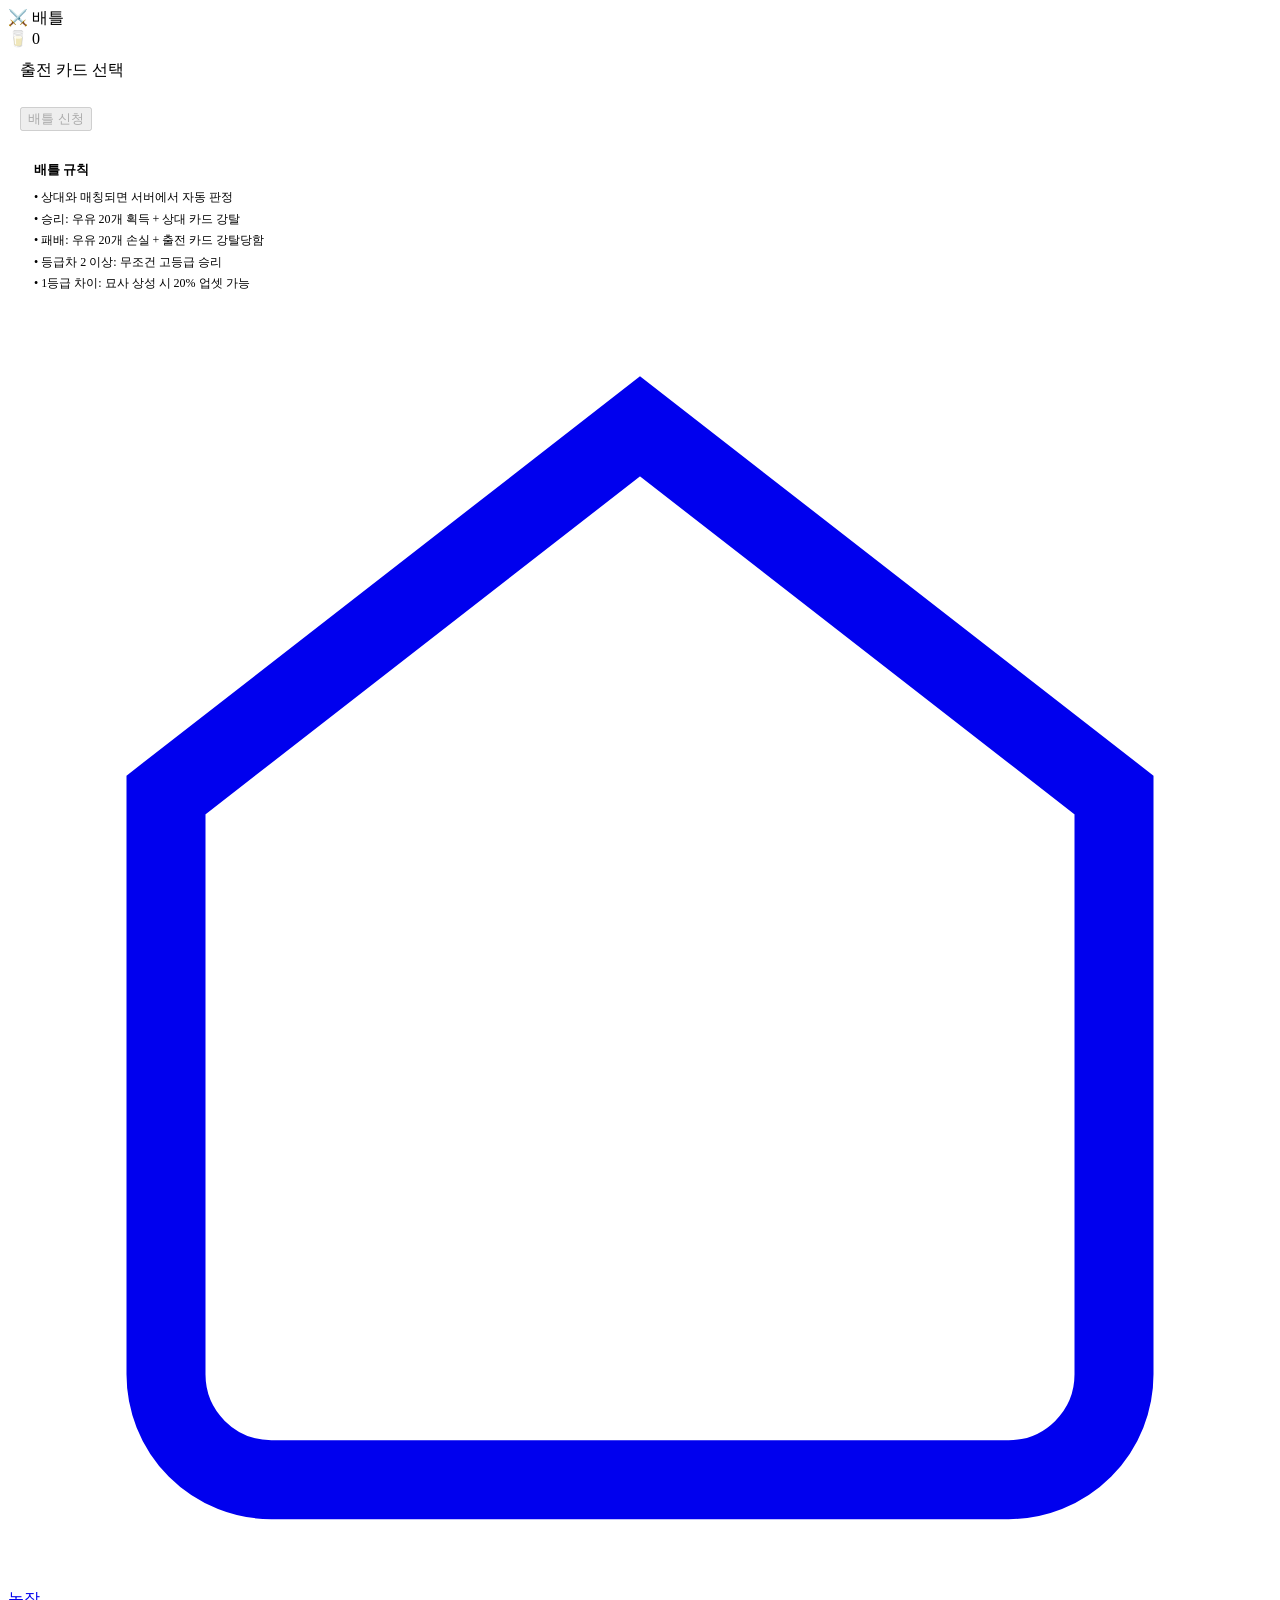
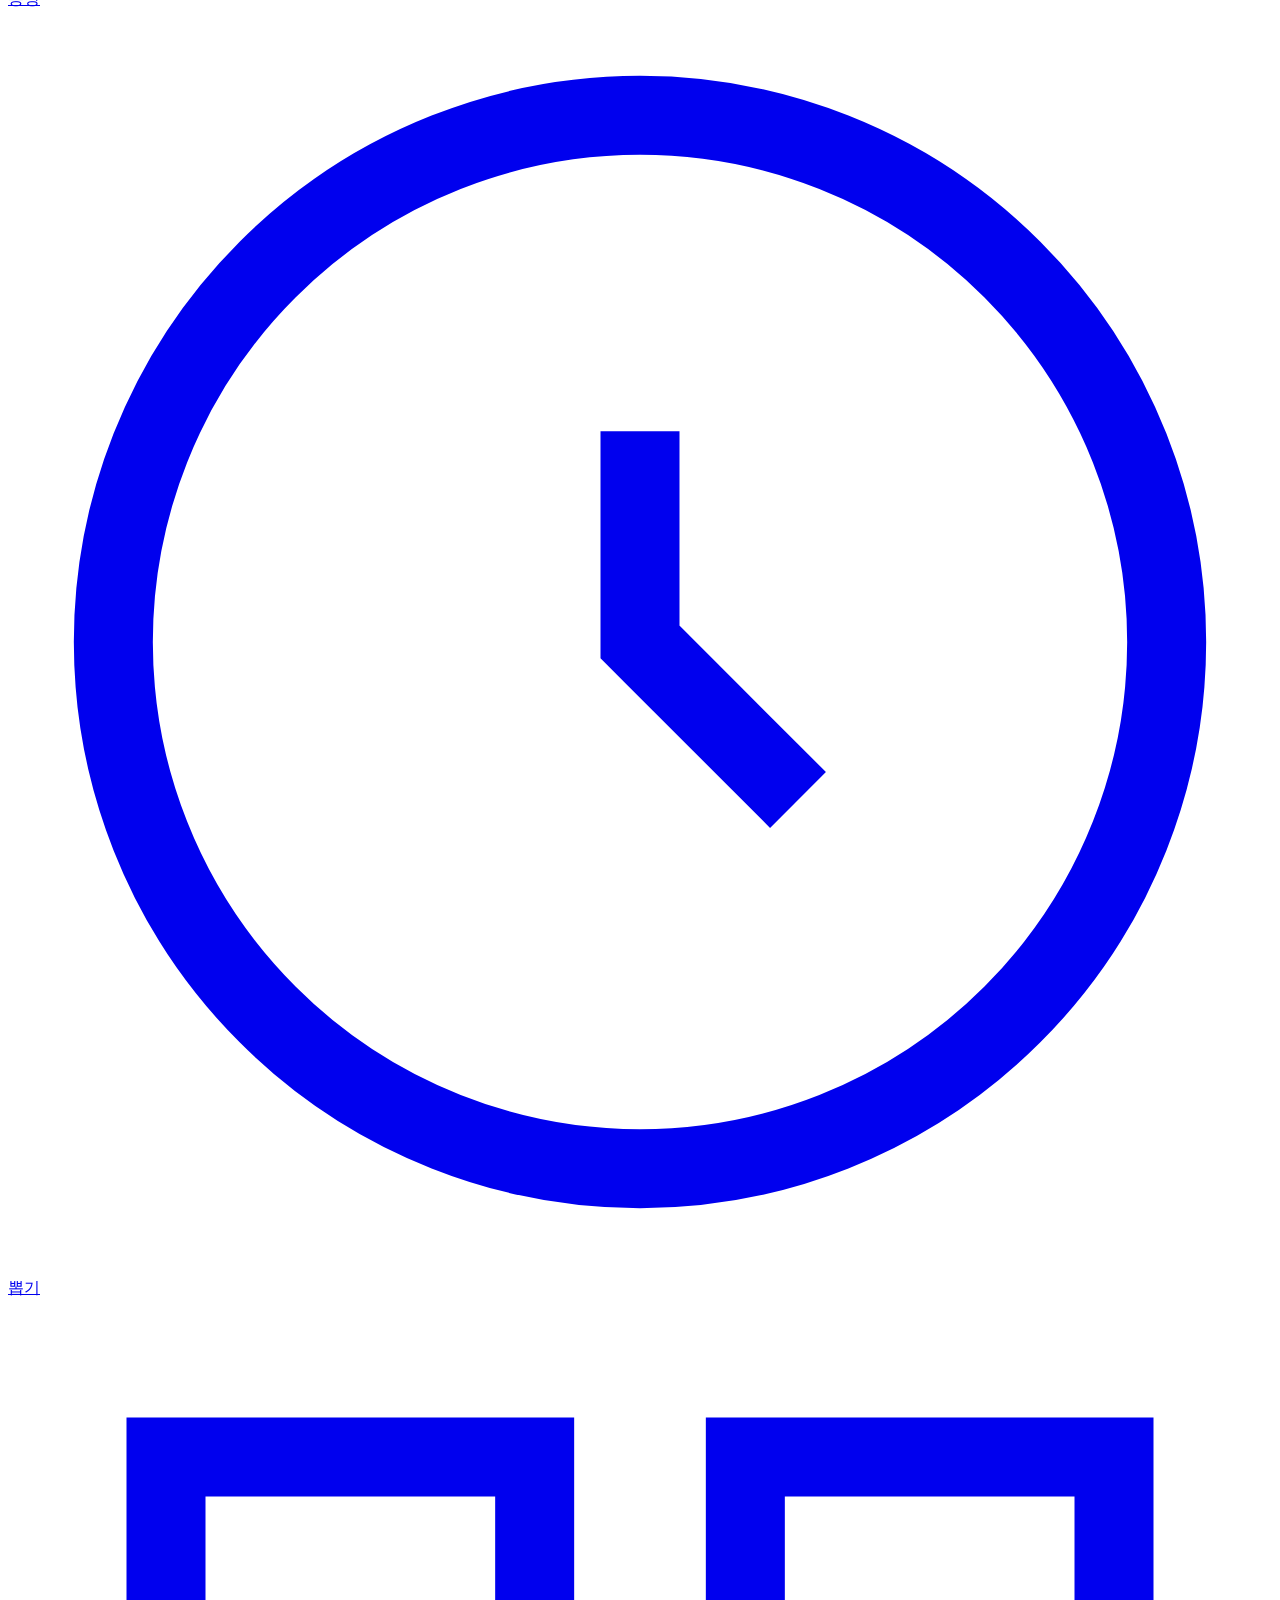
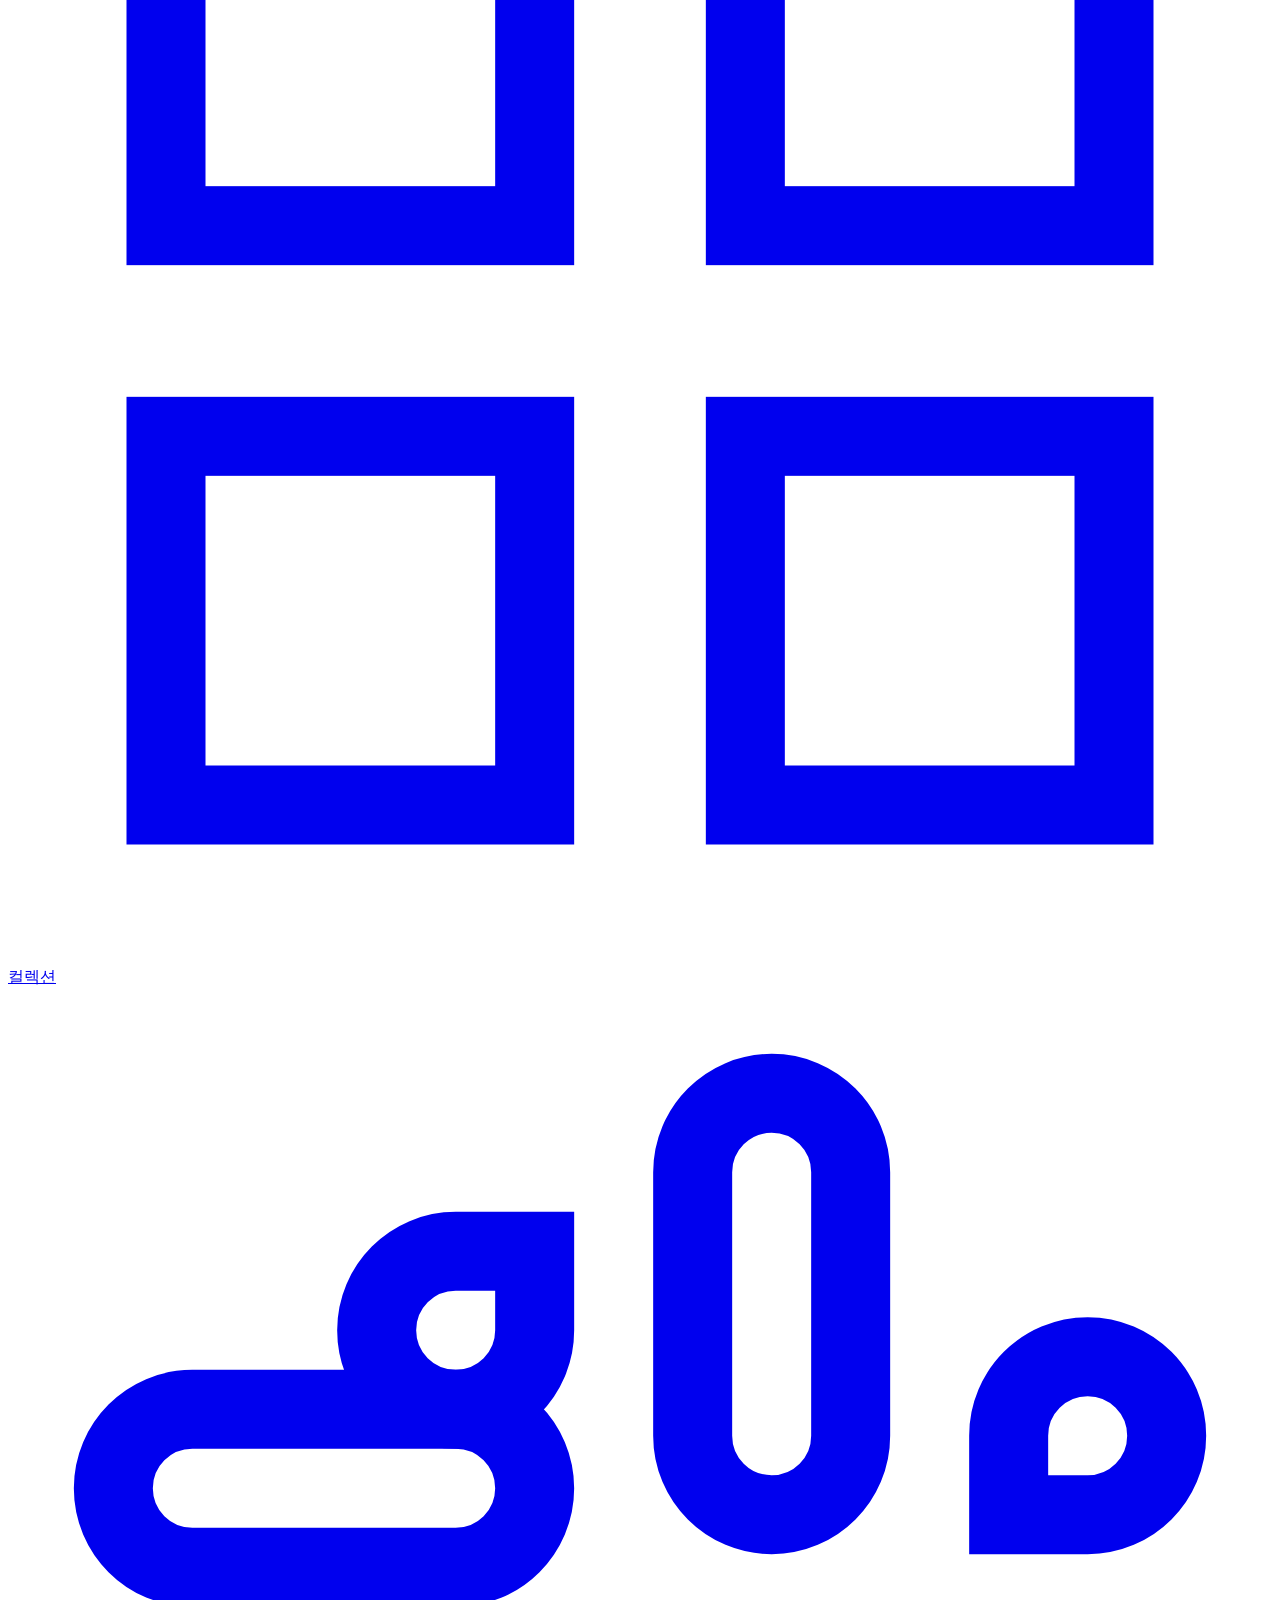
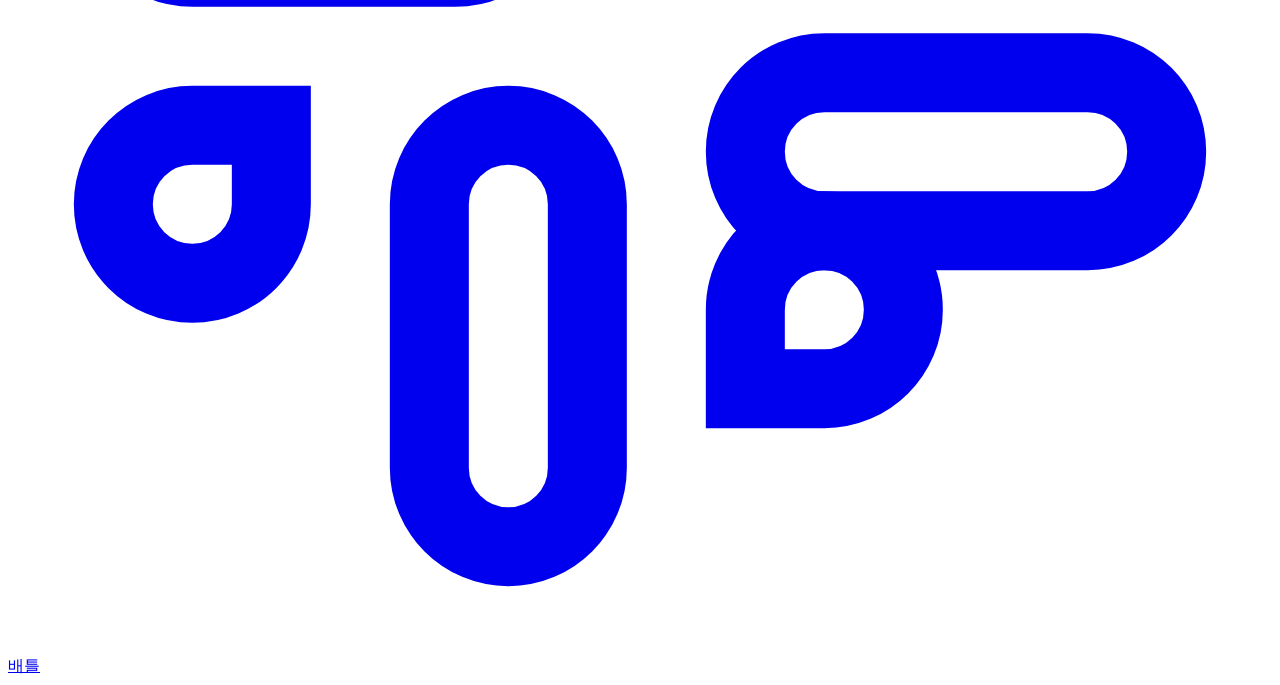
==== frontend/battle.html @ 48fd4cb7 "초기업로드" ====
<!DOCTYPE html>
<html lang="ko">
<head>
<meta charset="UTF-8">
<meta name="viewport" content="width=device-width,initial-scale=1">
<title>배틀 — 젖소 배틀</title>
<link rel="stylesheet" href="/static/style.css">
<style>
.card-select-item {
  display:flex;align-items:center;gap:10px;padding:10px 12px;
  background:var(--card-bg);border-radius:var(--radius-sm);border:1.5px solid var(--border);cursor:pointer;
  transition:border-color .15s;
}
.card-select-item.selected { border-color:var(--green); }
.card-select-img { width:48px;height:48px;object-fit:contain;background:var(--gray-light);border-radius:6px; }
</style>
</head>
<body>
<div class="page">
  <div class="hud">
    <div class="hud-title">⚔️ 배틀</div>
    <div class="hud-milk" id="hud-milk">🥛 0</div>
  </div>

  <!-- 결과 확인 화면 (URL 파라미터 있을 때) -->
  <div id="screen-result" style="display:none;padding:12px;">
    <div id="battle-scene-container"></div>
    <button class="btn btn-primary btn-full" style="margin-top:12px;" onclick="confirmResult()">확인</button>
  </div>

  <!-- 배틀 신청 화면 -->
  <div id="screen-battle">
    <!-- 대기 중 상태 -->
    <div id="waiting-panel" style="display:none;padding:20px;text-align:center;">
      <div style="font-size:36px;margin-bottom:12px;">⏳</div>
      <div style="font-size:16px;font-weight:600;margin-bottom:6px;">상대를 찾는 중...</div>
      <div style="font-size:13px;color:var(--text-sub);margin-bottom:4px;" id="waiting-card-name"></div>
      <div style="font-size:12px;color:var(--text-sub);margin-bottom:20px;">다른 유저가 배틀을 신청하면 자동으로 시작됩니다</div>
      <div class="spinner" style="margin:0 auto 16px;"></div>
      <button class="btn btn-outline btn-full" onclick="cancelQueue()">대기 취소</button>
    </div>

    <!-- 카드 선택 화면 -->
    <div id="select-panel" style="padding:12px;">
      <div class="section-head" style="padding:0 0 10px;">출전 카드 선택</div>
      <div id="card-select-list" style="display:flex;flex-direction:column;gap:8px;"></div>
      <div id="no-cards-msg" style="display:none;text-align:center;padding:30px;color:var(--text-sub);font-size:14px;">
        보유한 카드가 없습니다.<br>뽑기에서 카드를 획득해보세요!
      </div>
      <button id="btn-battle" class="btn btn-primary btn-full" style="margin-top:16px;" onclick="joinQueue()" disabled>
        배틀 신청
      </button>

      <!-- 배틀 안내 -->
      <div style="margin-top:16px;background:var(--card-bg);border-radius:var(--radius);border:0.5px solid var(--border);padding:14px;">
        <div style="font-size:13px;font-weight:600;margin-bottom:8px;">배틀 규칙</div>
        <div style="font-size:12px;color:var(--text-sub);line-height:1.8;">
          • 상대와 매칭되면 서버에서 자동 판정<br>
          • 승리: 우유 20개 획득 + 상대 카드 강탈<br>
          • 패배: 우유 20개 손실 + 출전 카드 강탈당함<br>
          • 등급차 2 이상: 무조건 고등급 승리<br>
          • 1등급 차이: 묘사 상성 시 20% 업셋 가능
        </div>
      </div>
    </div>
  </div>

  <nav class="nav">
    <a href="/farm.html">
      <svg viewBox="0 0 24 24" fill="none" stroke="currentColor" stroke-width="1.5"><path d="M3 9l9-7 9 7v11a2 2 0 01-2 2H5a2 2 0 01-2-2z"/></svg>농장
    </a>
    <a href="/gacha.html">
      <svg viewBox="0 0 24 24" fill="none" stroke="currentColor" stroke-width="1.5"><circle cx="12" cy="12" r="10"/><path d="M12 8v4l3 3"/></svg>뽑기
    </a>
    <a href="/collection.html">
      <svg viewBox="0 0 24 24" fill="none" stroke="currentColor" stroke-width="1.5"><rect x="3" y="3" width="7" height="7"/><rect x="14" y="3" width="7" height="7"/><rect x="3" y="14" width="7" height="7"/><rect x="14" y="14" width="7" height="7"/></svg>컬렉션
    </a>
    <a href="/battle.html" class="active">
      <svg viewBox="0 0 24 24" fill="none" stroke="currentColor" stroke-width="1.5"><path d="M14.5 10c-.83 0-1.5-.67-1.5-1.5v-5c0-.83.67-1.5 1.5-1.5s1.5.67 1.5 1.5v5c0 .83-.67 1.5-1.5 1.5z"/><path d="M20.5 10H19V8.5c0-.83.67-1.5 1.5-1.5s1.5.67 1.5 1.5-.67 1.5-1.5 1.5z"/><path d="M9.5 14c.83 0 1.5.67 1.5 1.5v5c0 .83-.67 1.5-1.5 1.5S8 21.33 8 20.5v-5c0-.83.67-1.5 1.5-1.5z"/><path d="M3.5 14H5v1.5c0 .83-.67 1.5-1.5 1.5S2 16.33 2 15.5 2.67 14 3.5 14z"/><path d="M14 14.5c0-.83.67-1.5 1.5-1.5h5c.83 0 1.5.67 1.5 1.5s-.67 1.5-1.5 1.5h-5c-.83 0-1.5-.67-1.5-1.5z"/><path d="M15.5 19H14v-1.5c0-.83.67-1.5 1.5-1.5s1.5.67 1.5 1.5-.67 1.5-1.5 1.5z"/><path d="M10 9.5C10 8.67 9.33 8 8.5 8h-5C2.67 8 2 8.67 2 9.5S2.67 11 3.5 11h5c.83 0 1.5-.67 1.5-1.5z"/><path d="M8.5 5H10v1.5C10 7.33 9.33 8 8.5 8S7 7.33 7 6.5 7.67 5 8.5 5z"/></svg>배틀
    </a>
  </nav>
</div>
<div id="toast"></div>

<script src="/static/api.js"></script>
<script src="/static/battle-scene.js"></script>
<script>
if (!API.isLoggedIn()) location.href = '/';

let selectedCard = null;
let pollTimer = null;
let currentLogId = null;

function toast(msg, dur=2500) {
  const el = document.getElementById('toast');
  el.textContent = msg; el.classList.add('show');
  setTimeout(() => el.classList.remove('show'), dur);
}

// URL 파라미터로 결과 직접 표시
const urlParams = new URLSearchParams(location.search);
const resultLogId = urlParams.get('result');

async function loadResult(logId) {
  try {
    const data = await API.get('/battle/result/unread');
    if (!data.has_result) { showSelectPanel(); return; }
    currentLogId = data.log_id;
    document.getElementById('screen-battle').style.display = 'none';
    document.getElementById('screen-result').style.display = 'block';
    const scene = new BattleScene('battle-scene-container');
    await scene.play(data);
  } catch(e) { showSelectPanel(); }
}

async function confirmResult() {
  if (currentLogId) {
    try { await API.post(`/battle/result/${currentLogId}/read`); } catch(e) {}
  }
  // URL 파라미터 제거 후 배틀 화면으로
  history.replaceState({}, '', '/battle.html');
  document.getElementById('screen-result').style.display = 'none';
  document.getElementById('screen-battle').style.display = 'block';
  await loadCards();
}

function showSelectPanel() {
  document.getElementById('select-panel').style.display = 'block';
  document.getElementById('waiting-panel').style.display = 'none';
}

function showWaitingPanel(cardName) {
  document.getElementById('select-panel').style.display = 'none';
  document.getElementById('waiting-panel').style.display = 'block';
  document.getElementById('waiting-card-name').textContent = `출전: ${cardName}`;
}

async function loadCards() {
  try {
    const data = await API.get('/cards/collection');
    const list = document.getElementById('card-select-list');
    const noMsg = document.getElementById('no-cards-msg');
    list.innerHTML = '';
    if (!data.cards.length) { noMsg.style.display='block'; return; }
    noMsg.style.display = 'none';
    data.cards.forEach(card => {
      const el = document.createElement('div');
      el.className = 'card-select-item';
      el.dataset.id = card.id;
      el.innerHTML = `
        <img class="card-select-img" src="/images/cards/${String(card.id).padStart(3,'0')}.png"
             onerror="this.style.fontSize='28px';this.src='';this.textContent='🐄';">
        <div style="flex:1;">
          <div style="font-size:14px;font-weight:500;">${card.name}</div>
          <div style="display:flex;gap:6px;margin-top:2px;">
            <span class="card-grade grade-${card.grade}">${card.grade}</span>
            <span style="font-size:11px;color:var(--text-sub);">×${card.copies}</span>
          </div>
        </div>`;
      el.onclick = () => selectCard(card, el);
      list.appendChild(el);
    });
  } catch(e) {}
}

function selectCard(card, el) {
  document.querySelectorAll('.card-select-item').forEach(e => e.classList.remove('selected'));
  el.classList.add('selected');
  selectedCard = card;
  document.getElementById('btn-battle').disabled = false;
}

async function joinQueue() {
  if (!selectedCard) return toast('카드를 선택해주세요');
  try {
    const data = await API.post('/battle/queue', { card_id: selectedCard.id });
    if (data.status === 'matched') {
      // 즉시 매칭
      document.getElementById('screen-battle').style.display = 'none';
      document.getElementById('screen-result').style.display = 'block';
      const scene = new BattleScene('battle-scene-container');
      await scene.play(data);
      currentLogId = null;
    } else {
      // 대기 중 → 폴링
      showWaitingPanel(selectedCard.name);
      startPolling();
    }
  } catch(e) { toast(e.message); }
}

function startPolling() {
  clearInterval(pollTimer);
  pollTimer = setInterval(async () => {
    try {
      const data = await API.get('/battle/result/unread');
      if (data.has_result) {
        clearInterval(pollTimer);
        currentLogId = data.log_id;
        document.getElementById('screen-battle').style.display = 'none';
        document.getElementById('screen-result').style.display = 'block';
        const scene = new BattleScene('battle-scene-container');
        await scene.play(data);
      }
    } catch(e) {}
  }, 3000);
}

async function cancelQueue() {
  clearInterval(pollTimer);
  try { await API.del('/battle/queue'); } catch(e) {}
  showSelectPanel();
}

(async () => {
  try {
    const farmData = await API.get('/farm/status');
    document.getElementById('hud-milk').textContent = `🥛 ${farmData.milk.toLocaleString()}`;
  } catch(e) {}

  if (resultLogId) {
    await loadResult(resultLogId);
  } else {
    // 미확인 결과 먼저 체크
    const unread = await API.get('/battle/result/unread').catch(() => ({has_result:false}));
    if (unread.has_result) {
      currentLogId = unread.log_id;
      document.getElementById('screen-battle').style.display = 'none';
      document.getElementById('screen-result').style.display = 'block';
      const scene = new BattleScene('battle-scene-container');
      await scene.play(unread);
    } else {
      await loadCards();
    }
  }
})();
</script>
</body>
</html>
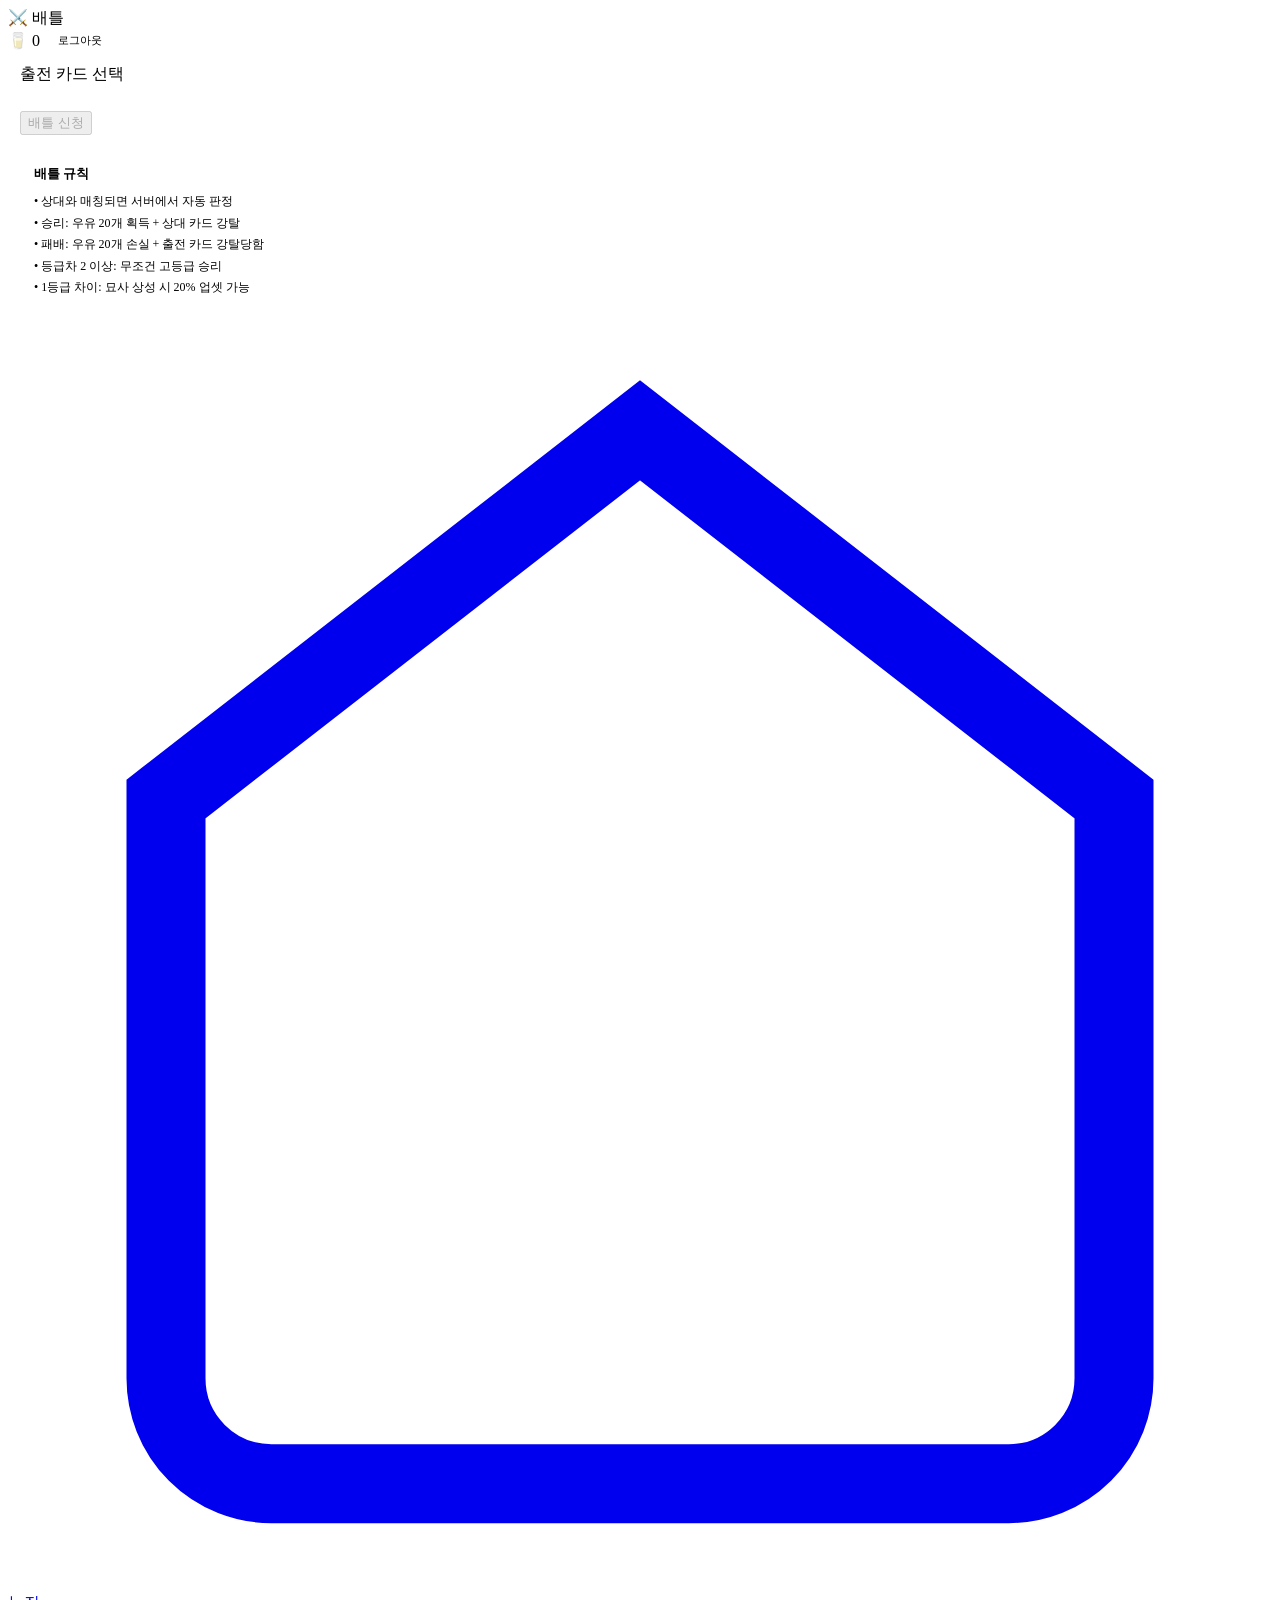
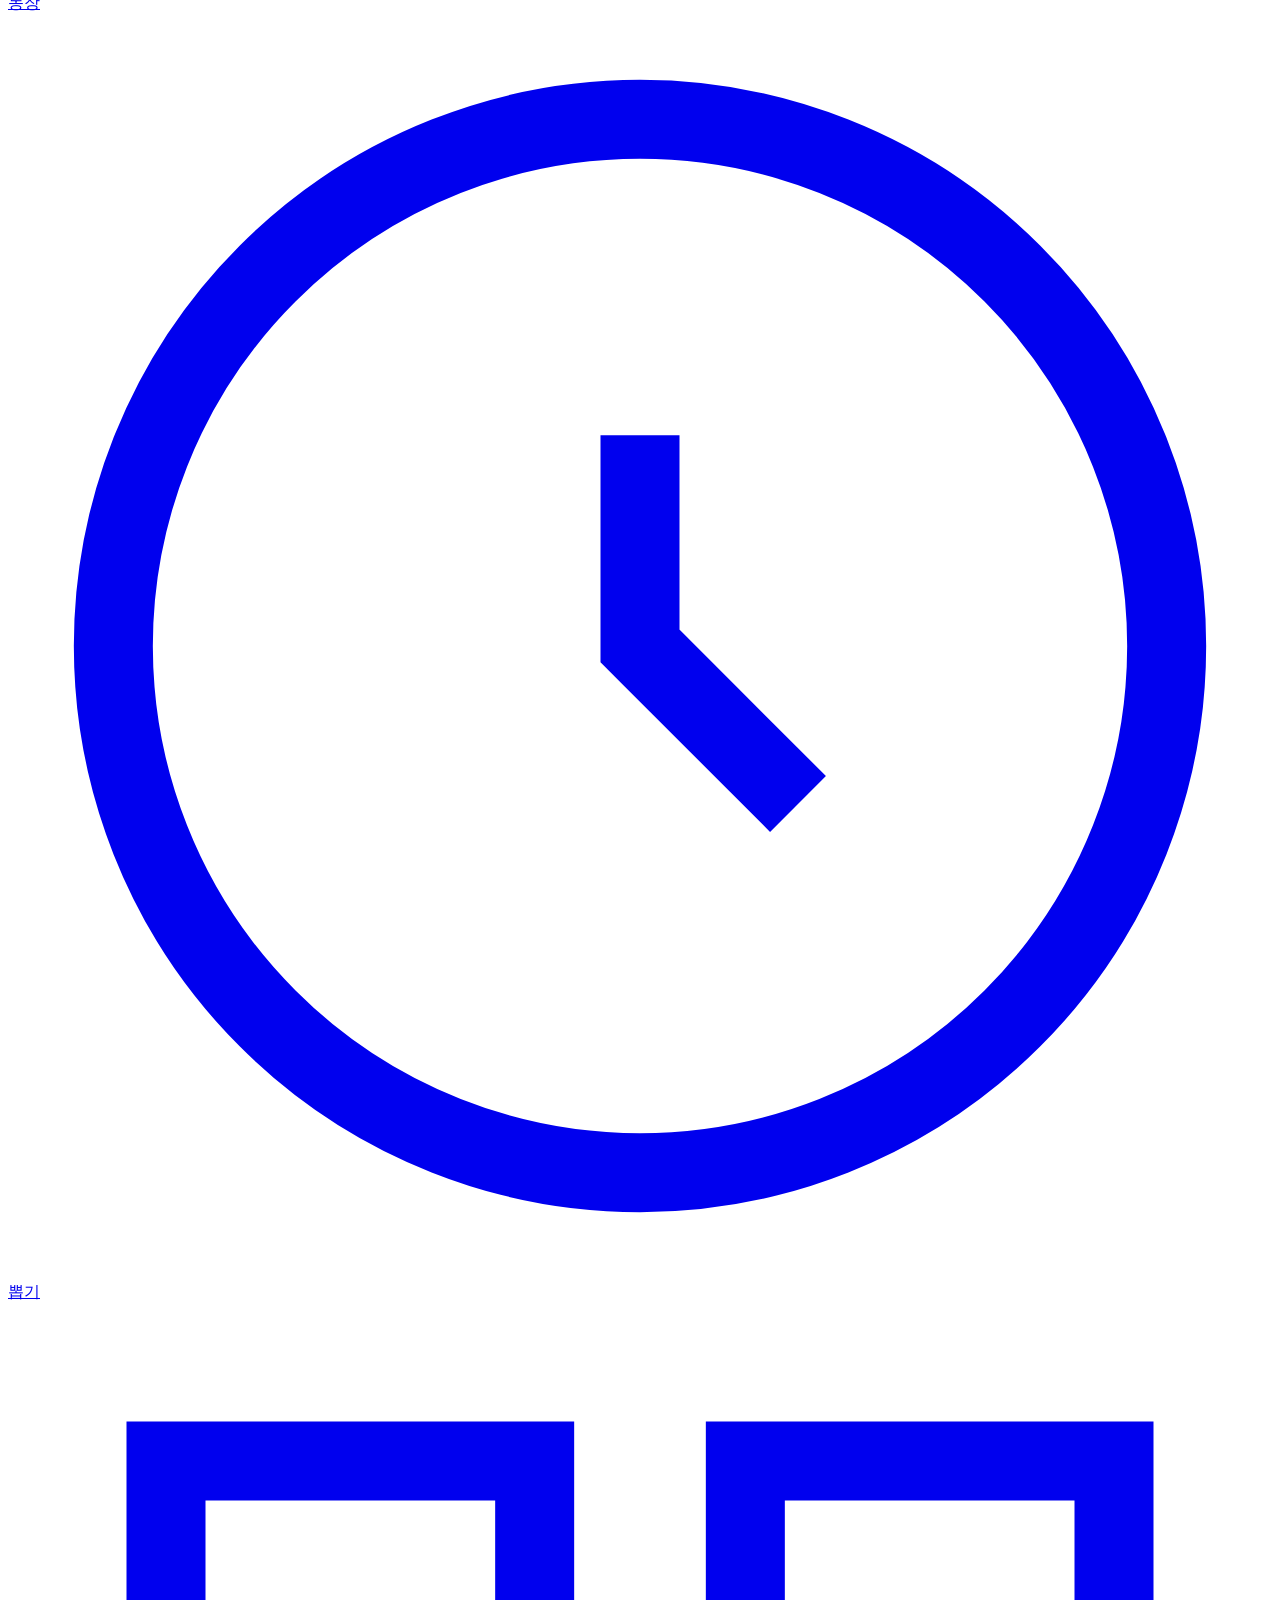
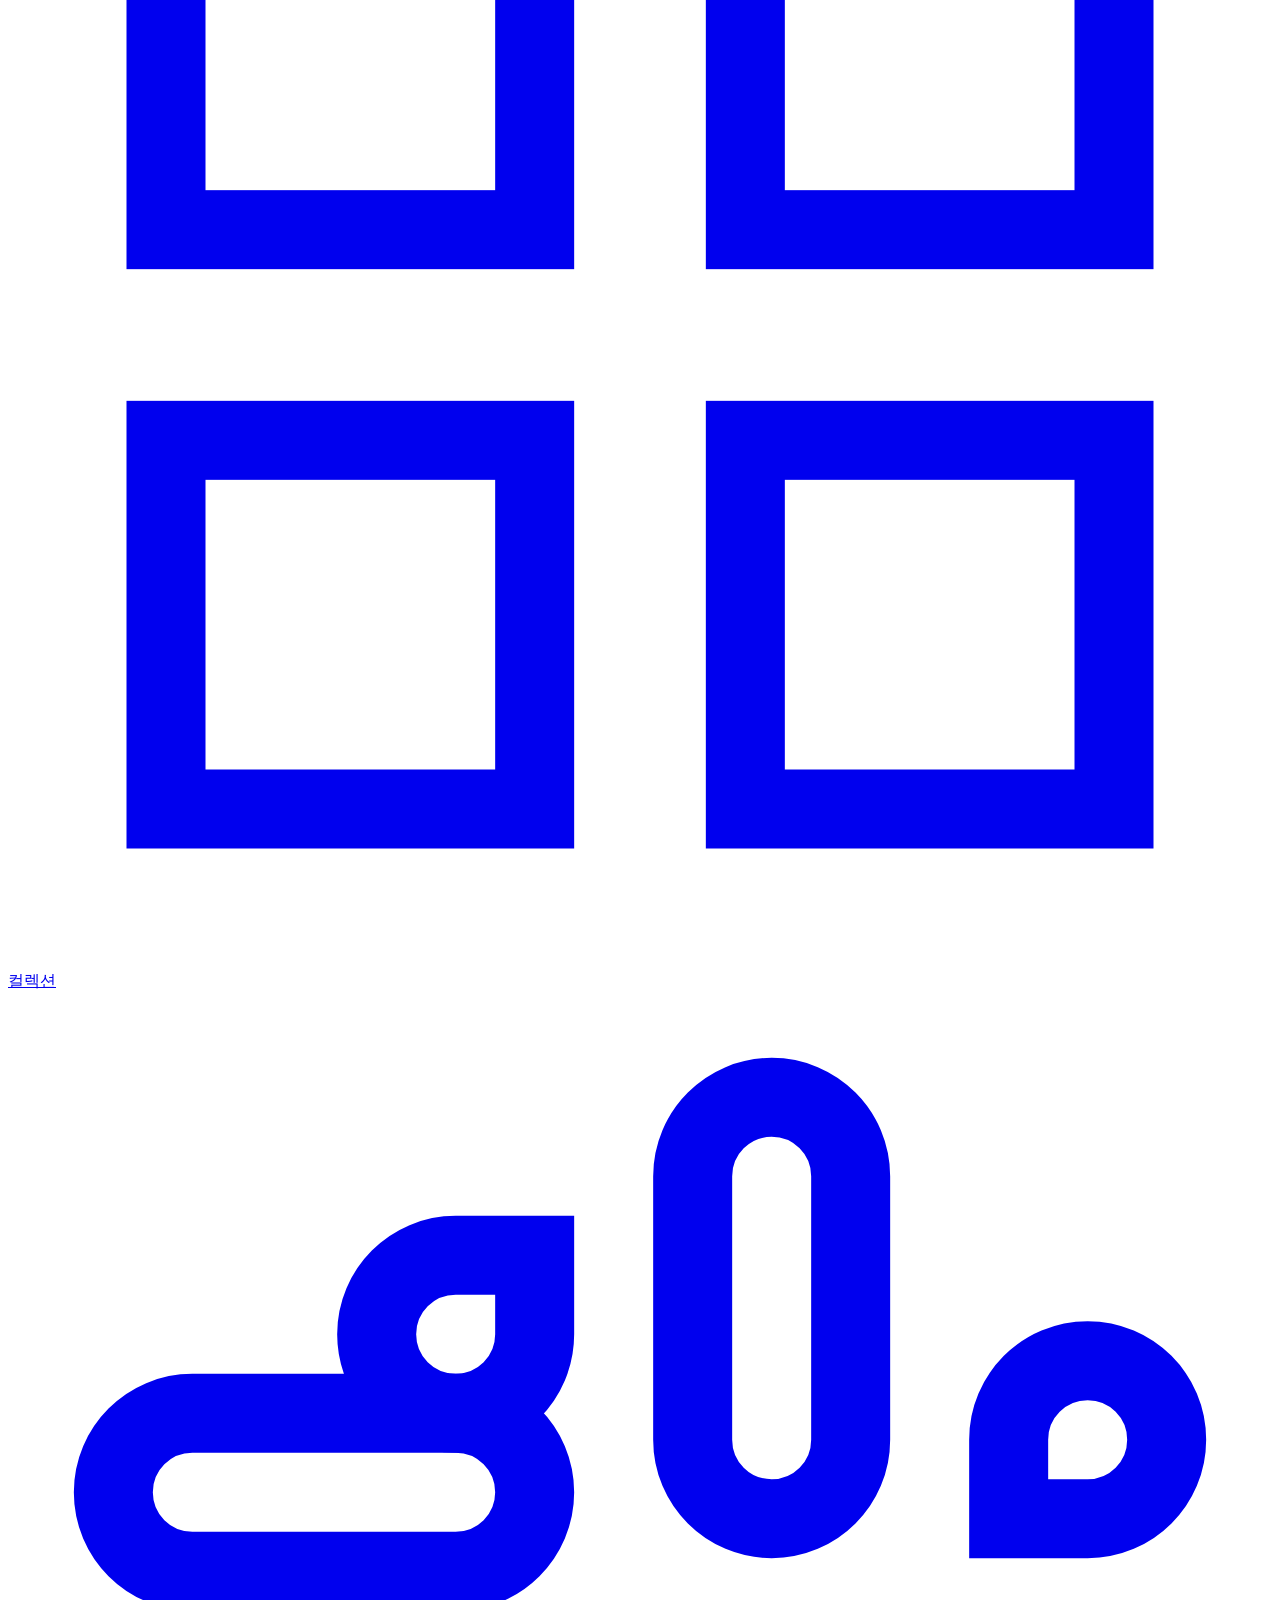
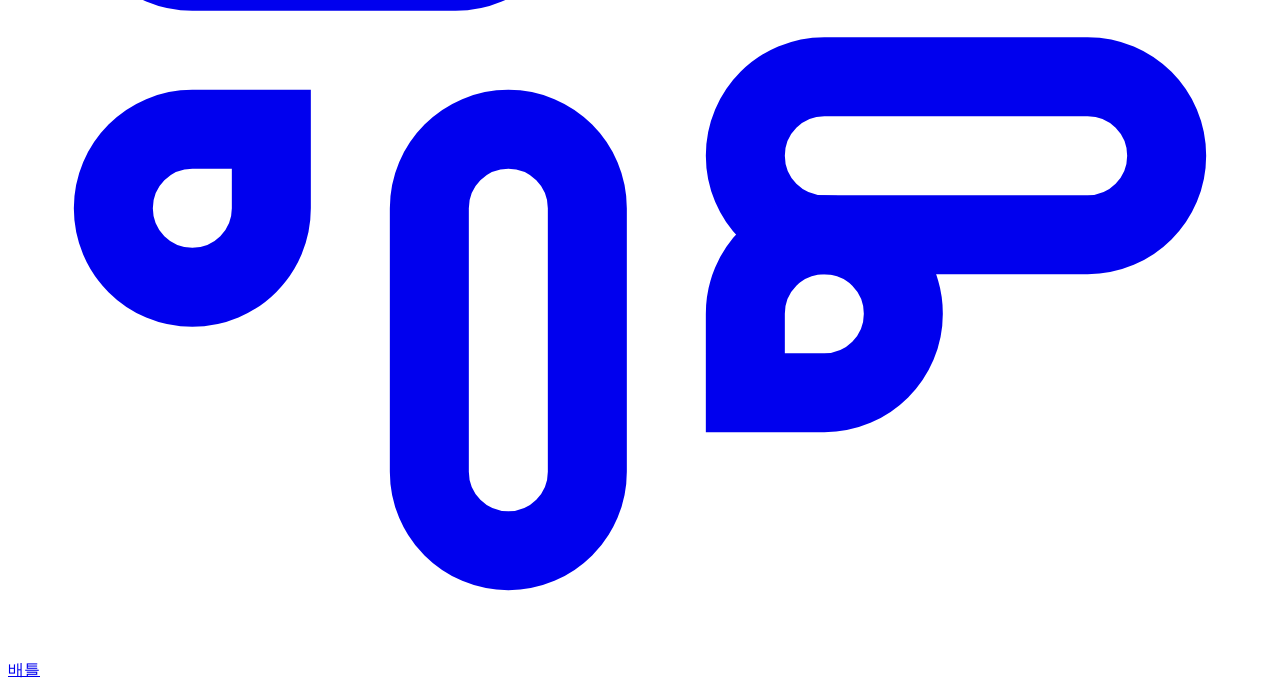
==== commit 6da649f8: "Add files via upload" ====
--- a/frontend/battle.html
+++ b/frontend/battle.html
@@ -19,11 +19,17 @@
 <div class="page">
   <div class="hud">
     <div class="hud-title">⚔️ 배틀</div>
-    <div class="hud-milk" id="hud-milk">🥛 0</div>
+    <div style="display:flex;align-items:center;gap:10px;">
+      <div class="hud-milk" id="hud-milk">🥛 0</div>
+      <button onclick="API.logout()" style="background:none;border:0.5px solid var(--border);border-radius:6px;font-size:11px;color:var(--text-sub);padding:4px 8px;cursor:pointer;">로그아웃</button>
+    </div>
   </div>
 
   <!-- 결과 확인 화면 (URL 파라미터 있을 때) -->
   <div id="screen-result" style="display:none;padding:12px;">
+    <div style="display:flex;justify-content:flex-end;margin-bottom:6px;">
+      <button onclick="confirmResult()" style="background:none;border:none;font-size:22px;cursor:pointer;color:var(--text-sub);padding:0;line-height:1;">✕</button>
+    </div>
     <div id="battle-scene-container"></div>
     <button class="btn btn-primary btn-full" style="margin-top:12px;" onclick="confirmResult()">확인</button>
   </div>
@@ -32,6 +38,9 @@
   <div id="screen-battle">
     <!-- 대기 중 상태 -->
     <div id="waiting-panel" style="display:none;padding:20px;text-align:center;">
+      <div style="display:flex;justify-content:flex-end;margin-bottom:8px;">
+        <button onclick="cancelQueue()" style="background:none;border:none;font-size:22px;cursor:pointer;color:var(--text-sub);padding:0;line-height:1;">✕</button>
+      </div>
       <div style="font-size:36px;margin-bottom:12px;">⏳</div>
       <div style="font-size:16px;font-weight:600;margin-bottom:6px;">상대를 찾는 중...</div>
       <div style="font-size:13px;color:var(--text-sub);margin-bottom:4px;" id="waiting-card-name"></div>
